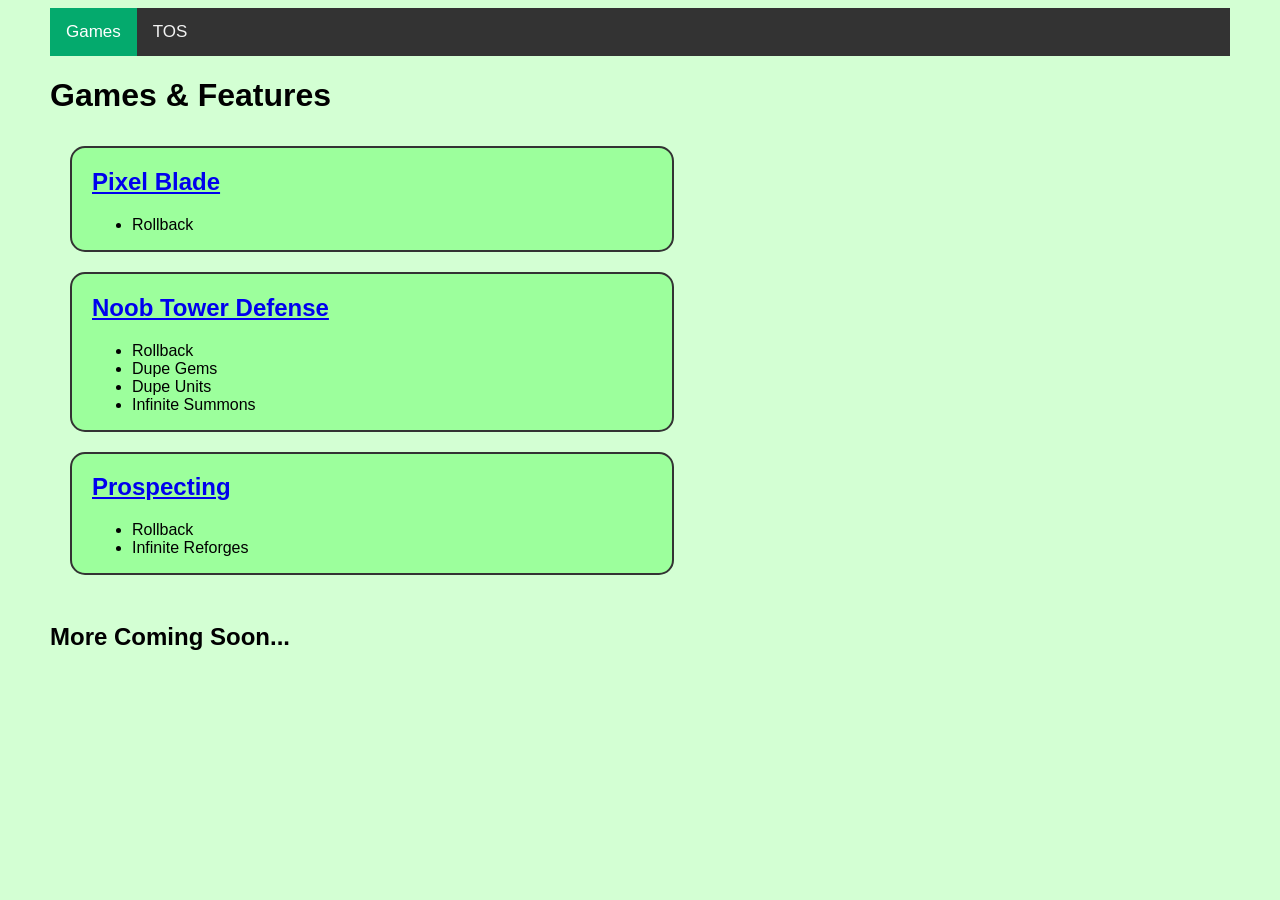
==== games.html @ 1d87ade6 "Add files via upload" ====
<!DOCTYPE html>
<html>
<head>
    <link rel="stylesheet" href="styles.css">
    <title>Games & Features</title>
</head>
<body>

    
<div class="topnav">
  <a class="active" href="games">Games</a>
  <a href="index">TOS</a>
</div>



<h1>Games & Features</h1>

<div class="games">
    <h2><a href="https://www.roblox.com/games/18172550962/">Pixel Blade</a></h2>
    <ul>
        <li>Rollback</li>
    </ul>
</div>

<div class="games">
    <h2><a href="https://www.roblox.com/games/127758462685845/">Noob Tower Defense</a></h2>
    <ul>
        <li>Rollback</li>
        <li>Dupe Gems</li>
        <li>Dupe Units</li>
        <li>Infinite Summons</li>
    </ul>
</div>

<div class="games">
    <h2><a href="https://www.roblox.com/games/129827112113663/">Prospecting</a></h2>
    <ul>
        <li>Rollback</li>
        <li>Infinite Reforges</li>
    </ul>
</div>


<div class="footer">
    <br>
    <h2>More Coming Soon...</h2>
</div>


</body>
</html>
---- styles.css ----
body {
  background-color: rgb(211, 255, 211);
  font-family: Arial, sans-serif;
  margin-left: 50px;
  margin-right: 50px;
}
h1 {
  color: rgb(0, 0, 0);
}
p {
  color: rgb(0, 0, 0);
}

.topnav {
  background-color: #333;
  overflow: hidden;
}
.topnav a {
  float: left;
  color: #f2f2f2;
  text-align: center;
  padding: 14px 16px;
  text-decoration: none;
  font-size: 17px;
}
.topnav a:hover {
  background-color: #ddd;
  color: black;
}
.topnav a.active {
  background-color: #04AA6D;
  color: white;
}

.games {
    background-color: rgb(156, 255, 156);
    width: 580px;
    float: left;
    border: 2px solid #333;
    padding-left: 20px;
    padding-top: -10px;
    border-radius: 15px;
    margin-top: 10px;
    margin-bottom: 10px;
    margin-right: 20px;
    margin-left: 20px;
}

.footer {
    clear: left;
}
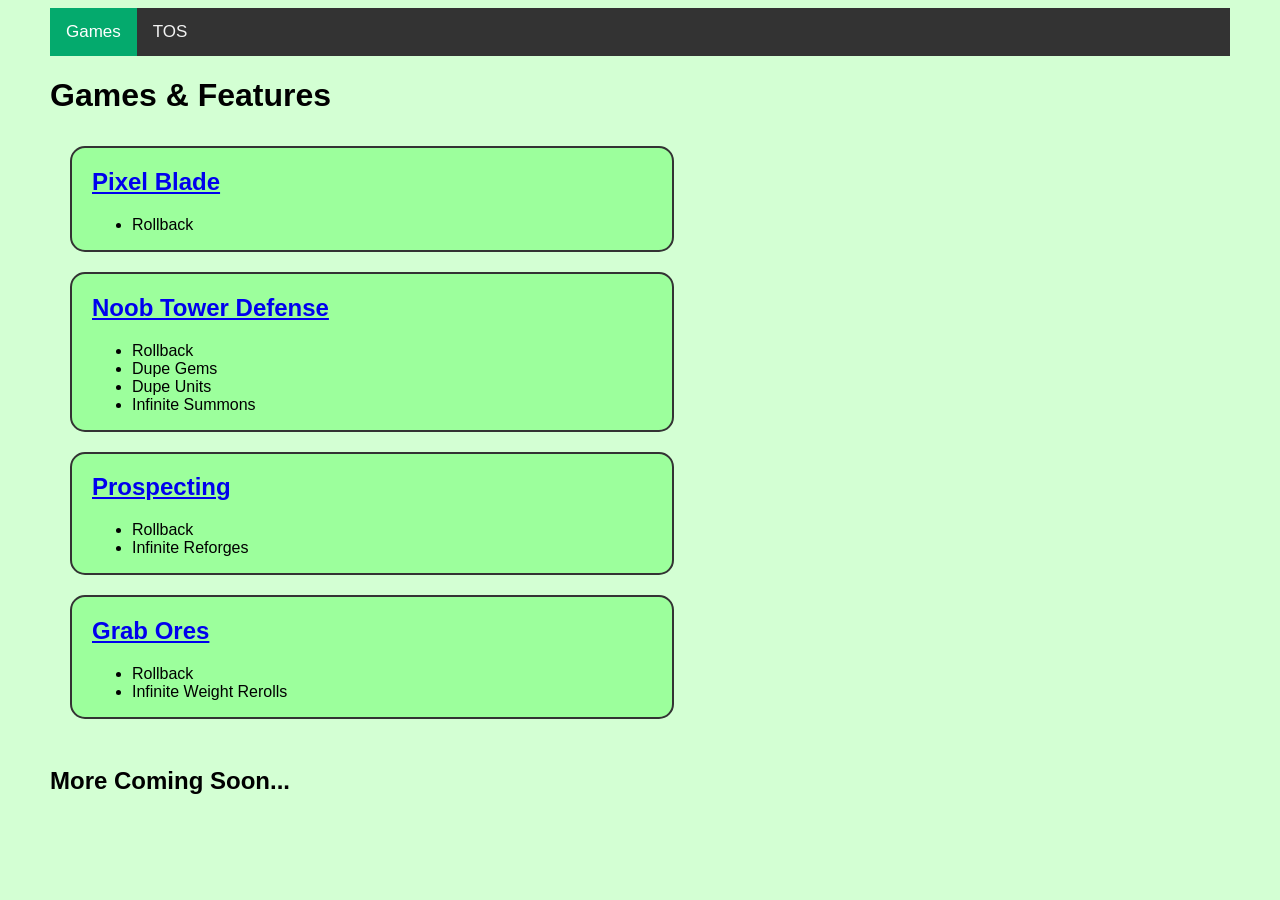
==== commit eb7e7a1f: "added grab ores" ====
--- a/games.html
+++ b/games.html
@@ -41,6 +41,13 @@
     </ul>
 </div>
 
+<div class="games">
+    <h2><a href="https://www.roblox.com/games/82806856224736/">Grab Ores</a></h2>
+    <ul>
+        <li>Rollback</li>
+        <li>Infinite Weight Rerolls</li>
+    </ul>
+</div>
 
 <div class="footer">
     <br>
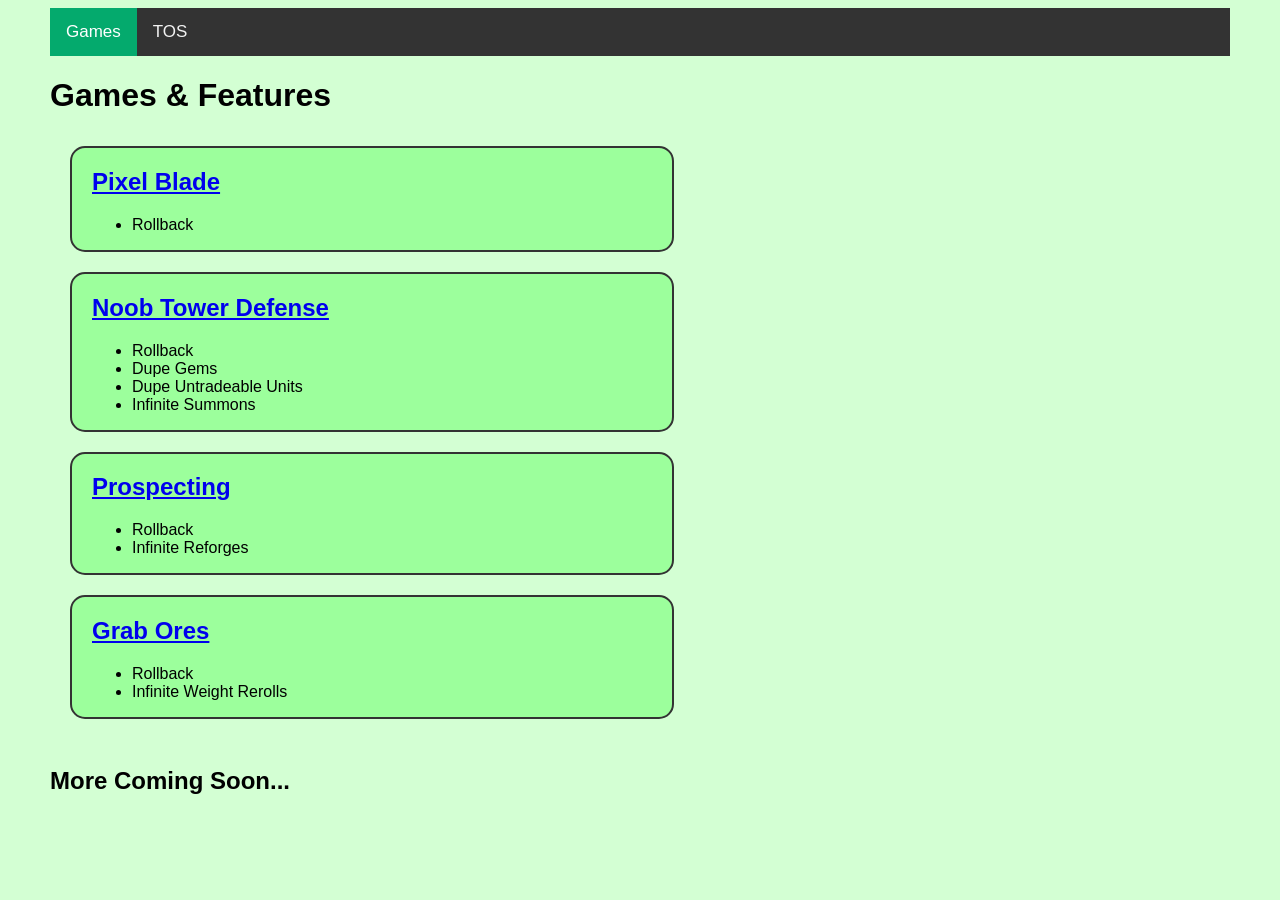
==== commit cf2911b1: "Add files via upload" ====
--- a/games.html
+++ b/games.html
@@ -28,7 +28,7 @@
     <ul>
         <li>Rollback</li>
         <li>Dupe Gems</li>
-        <li>Dupe Units</li>
+        <li>Dupe Untradeable Units</li>
         <li>Infinite Summons</li>
     </ul>
 </div>
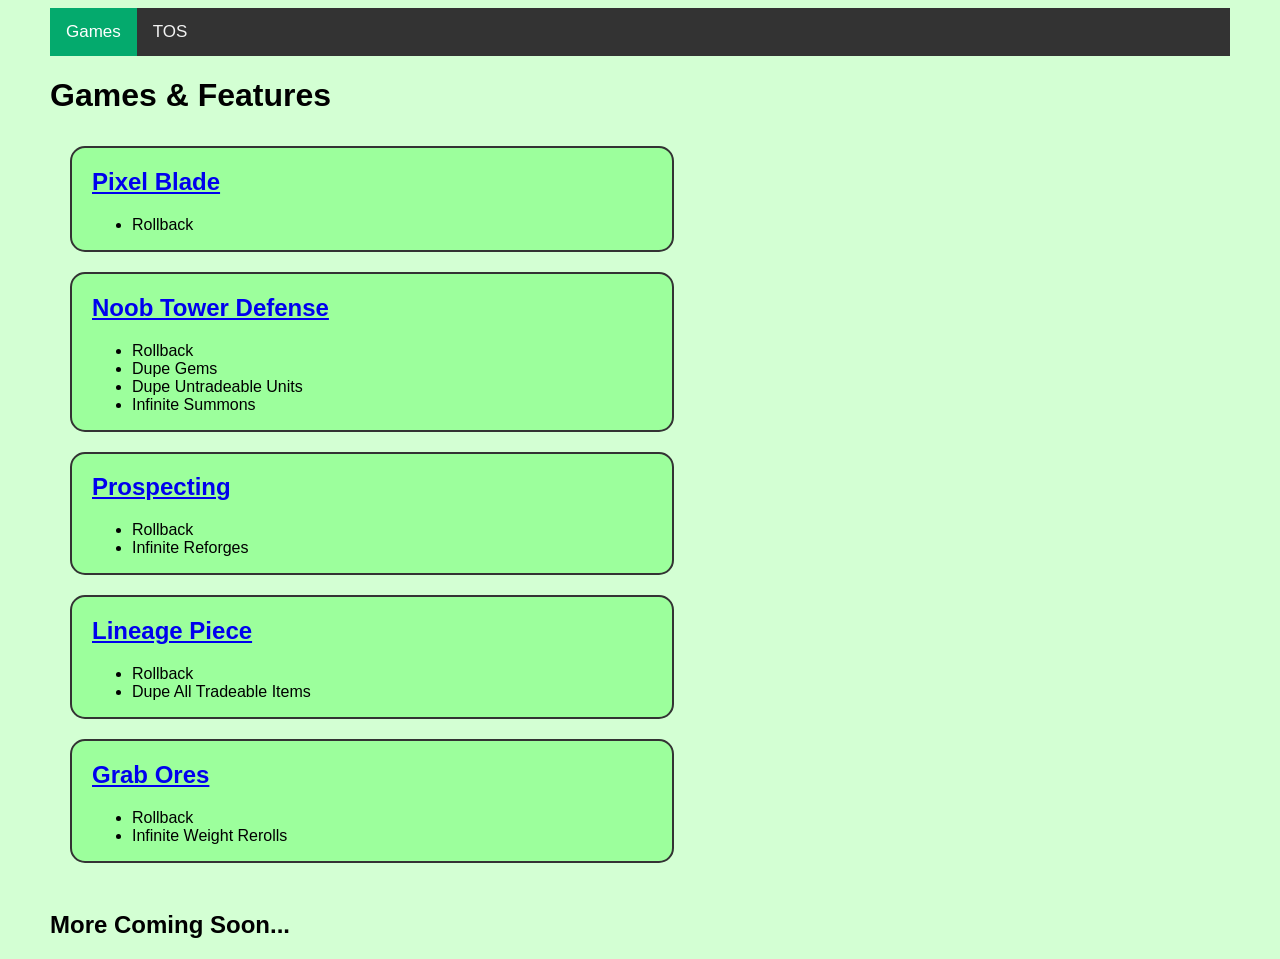
==== commit 526bc783: "Added Lineage Piece" ====
--- a/games.html
+++ b/games.html
@@ -42,6 +42,14 @@
 </div>
 
 <div class="games">
+    <h2><a href="https://www.roblox.com/games/104761395312874/">Lineage Piece</a></h2>
+    <ul>
+        <li>Rollback</li>
+        <li>Dupe All Tradeable Items</li>
+    </ul>
+</div>
+
+<div class="games">
     <h2><a href="https://www.roblox.com/games/82806856224736/">Grab Ores</a></h2>
     <ul>
         <li>Rollback</li>
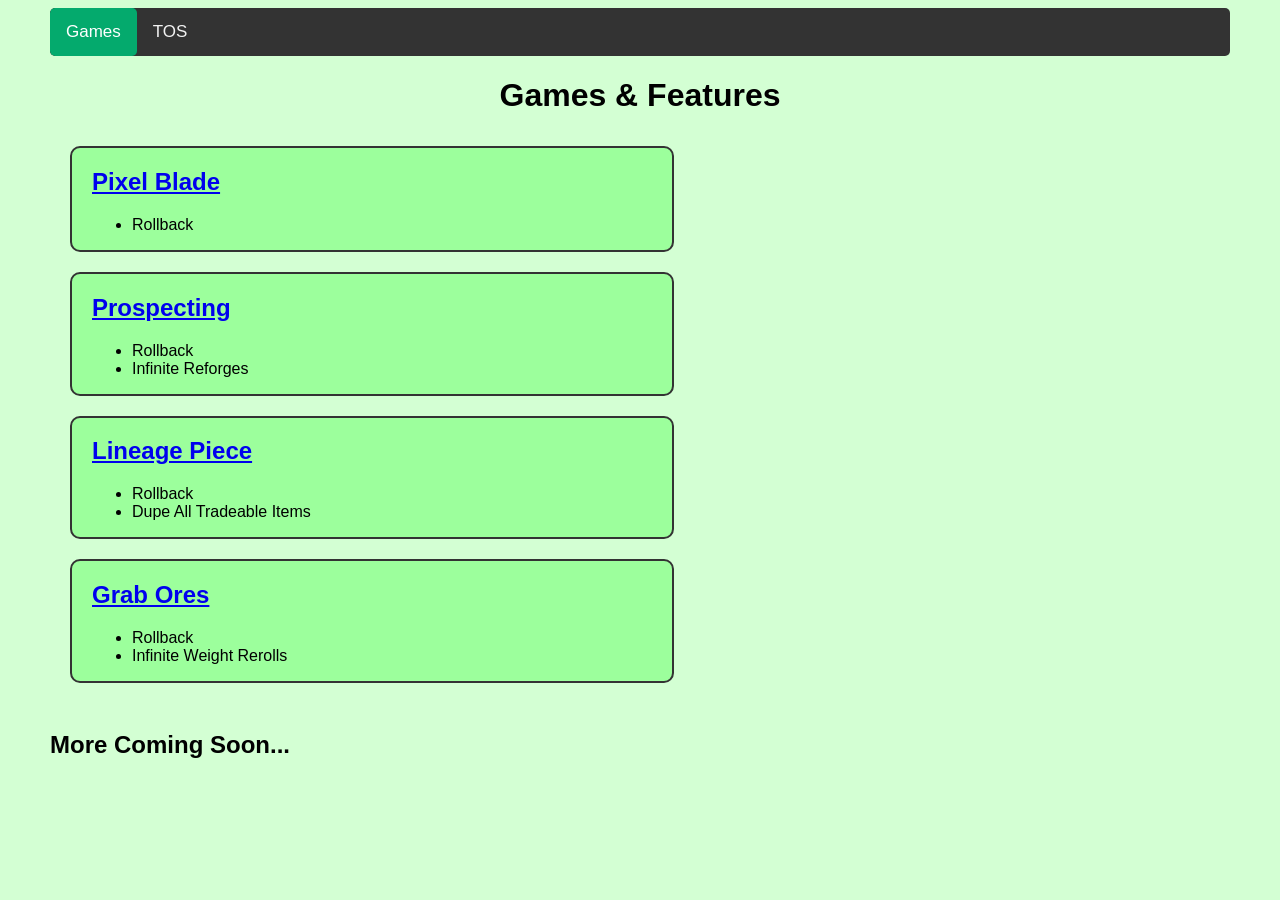
==== commit 57447f2b: "noob td patched :(" ====
--- a/games.html
+++ b/games.html
@@ -13,23 +13,15 @@
 </div>
 
 
+<div class="toptext">
+    <h1>Games & Features</h1>
+</div>
 
-<h1>Games & Features</h1>
 
 <div class="games">
     <h2><a href="https://www.roblox.com/games/18172550962/">Pixel Blade</a></h2>
     <ul>
         <li>Rollback</li>
-    </ul>
-</div>
-
-<div class="games">
-    <h2><a href="https://www.roblox.com/games/127758462685845/">Noob Tower Defense</a></h2>
-    <ul>
-        <li>Rollback</li>
-        <li>Dupe Gems</li>
-        <li>Dupe Untradeable Units</li>
-        <li>Infinite Summons</li>
     </ul>
 </div>
 
@@ -42,7 +34,7 @@
 </div>
 
 <div class="games">
-    <h2><a href="https://www.roblox.com/games/104761395312874/">Lineage Piece</a></h2>
+    <h2><a href="https://www.roblox.com/games/104761395312874/Lineage-Piece">Lineage Piece</a></h2>
     <ul>
         <li>Rollback</li>
         <li>Dupe All Tradeable Items</li>
--- a/styles.css
+++ b/styles.css
@@ -11,9 +11,14 @@
   color: rgb(0, 0, 0);
 }
 
+.toptext {
+  text-align: center;
+}
+
 .topnav {
   background-color: #333;
   overflow: hidden;
+  border-radius: 5px;
 }
 .topnav a {
   float: left;
@@ -26,10 +31,12 @@
 .topnav a:hover {
   background-color: #ddd;
   color: black;
+  border-radius: 5px;
 }
 .topnav a.active {
   background-color: #04AA6D;
   color: white;
+  border-radius: 5px;
 }
 
 .games {
@@ -39,7 +46,7 @@
     border: 2px solid #333;
     padding-left: 20px;
     padding-top: -10px;
-    border-radius: 15px;
+    border-radius: 10px;
     margin-top: 10px;
     margin-bottom: 10px;
     margin-right: 20px;
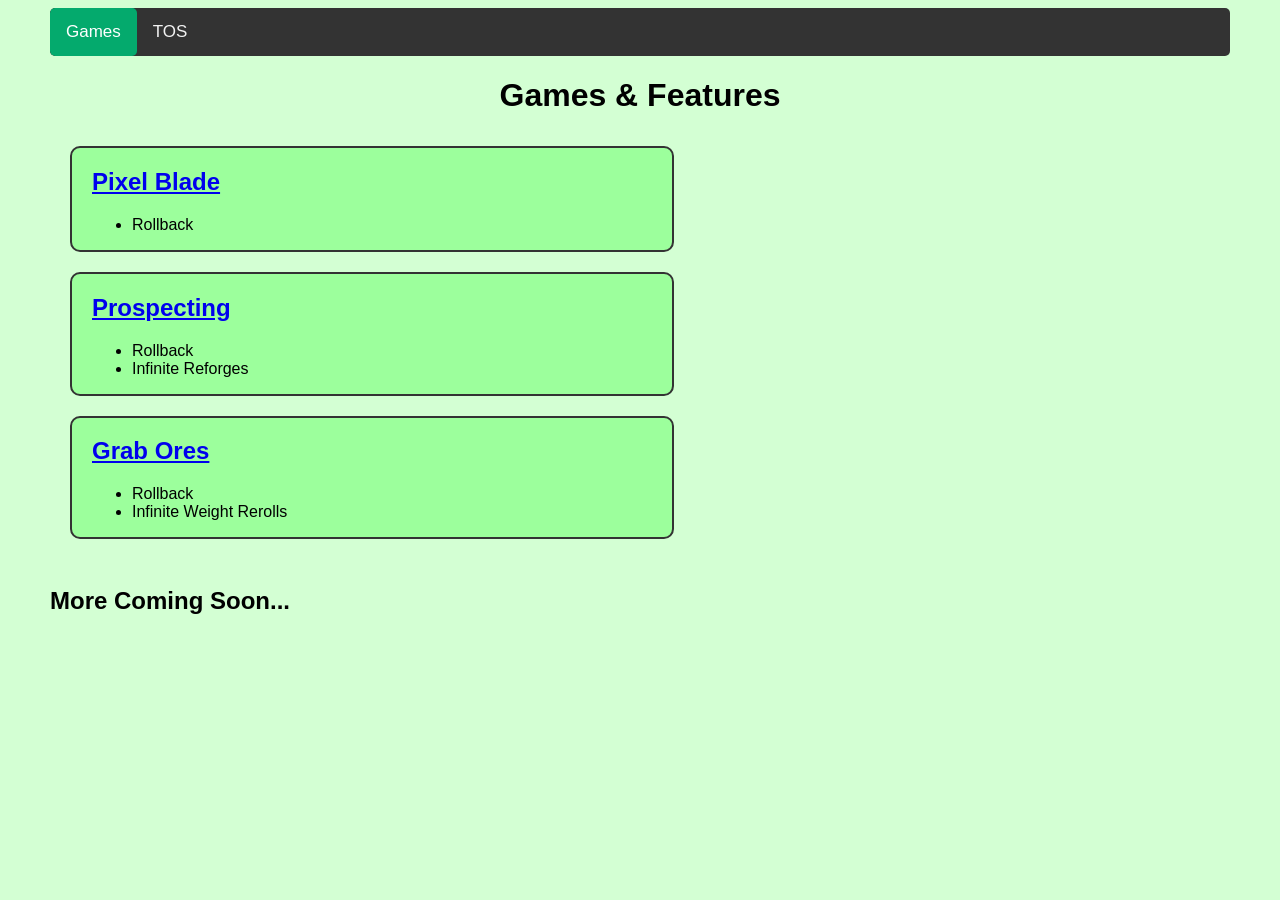
==== commit 9b64a6bd: "Add files via upload" ====
--- a/games.html
+++ b/games.html
@@ -33,13 +33,6 @@
     </ul>
 </div>
 
-<div class="games">
-    <h2><a href="https://www.roblox.com/games/104761395312874/Lineage-Piece">Lineage Piece</a></h2>
-    <ul>
-        <li>Rollback</li>
-        <li>Dupe All Tradeable Items</li>
-    </ul>
-</div>
 
 <div class="games">
     <h2><a href="https://www.roblox.com/games/82806856224736/">Grab Ores</a></h2>
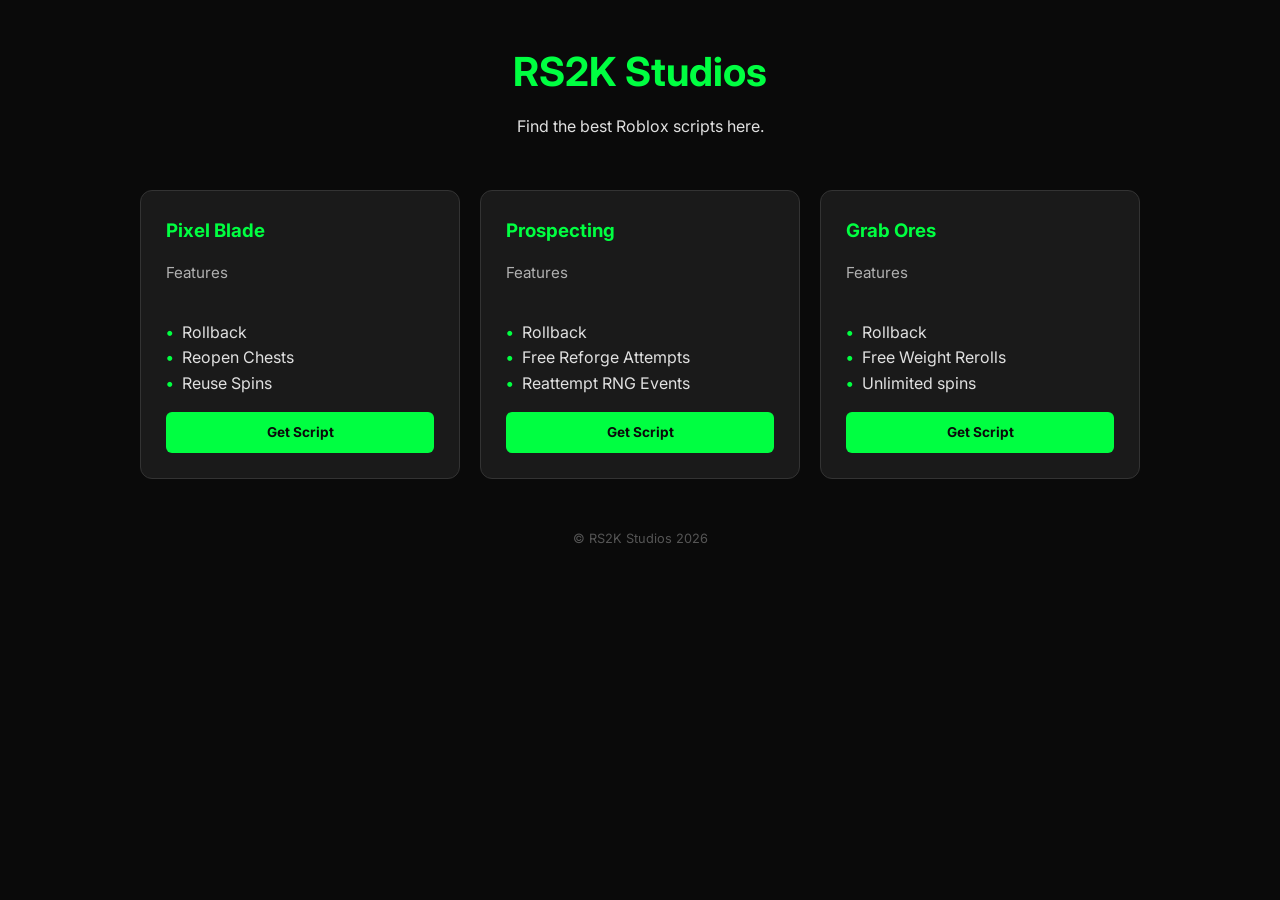
==== commit 40824291: "Add files via upload" ====
--- a/games.html
+++ b/games.html
@@ -1,52 +1,59 @@
 <!DOCTYPE html>
-<html>
+<html lang="en">
 <head>
+    <meta charset="UTF-8">
+    <meta name="viewport" content="width=device-width, initial-scale=1.0">
+    <title>RS2K Studios</title>
     <link rel="stylesheet" href="styles.css">
-    <title>Games & Features</title>
+    <link href="https://fonts.googleapis.com/css2?family=Inter:wght@400;700&display=swap" rel="stylesheet">
 </head>
 <body>
 
-    
-<div class="topnav">
-  <a class="active" href="games">Games</a>
-  <a href="index">TOS</a>
-</div>
+    <header>
+        <h1>RS2K Studios</h1>
+        <p>Find the best Roblox scripts here.</p>
+    </header>
 
+    <main class="container">
+        
+        <div class="card">
+            <h3>Pixel Blade</h3>
+            <p class="list-label">Features</p>
+            <ul>
+                <li>Rollback</li>
+                <li>Reopen Chests</li>
+                <li>Reuse Spins</li>
+            </ul>
+            <a href="https://discord.gg/yr7VkFesPa" class="btn">Get Script</a>
+        </div>
 
-<div class="toptext">
-    <h1>Games & Features</h1>
-</div>
+        <div class="card">
+            <h3>Prospecting</h3>
+            <p class="list-label">Features</p>
+            <ul>
+                <li>Rollback</li>
+                <li>Free Reforge Attempts</li>
+                <li>Reattempt RNG Events</li>
+            </ul>
+            <a href="https://discord.gg/yr7VkFesPa" class="btn">Get Script</a>
+        </div>
 
+        <div class="card">
+            <h3>Grab Ores</h3>
+            <p class="list-label">Features</p>
+            <ul>
+                <li>Rollback</li>
+                <li>Free Weight Rerolls</li>
+                <li>Unlimited spins</li>
+            </ul>
+            <a href="https://discord.gg/yr7VkFesPa" class="btn">Get Script</a>
+        </div>
 
-<div class="games">
-    <h2><a href="https://www.roblox.com/games/18172550962/">Pixel Blade</a></h2>
-    <ul>
-        <li>Rollback</li>
-    </ul>
-</div>
+    </main>
 
-<div class="games">
-    <h2><a href="https://www.roblox.com/games/129827112113663/">Prospecting</a></h2>
-    <ul>
-        <li>Rollback</li>
-        <li>Infinite Reforges</li>
-    </ul>
-</div>
-
-
-<div class="games">
-    <h2><a href="https://www.roblox.com/games/82806856224736/">Grab Ores</a></h2>
-    <ul>
-        <li>Rollback</li>
-        <li>Infinite Weight Rerolls</li>
-    </ul>
-</div>
-
-<div class="footer">
-    <br>
-    <h2>More Coming Soon...</h2>
-</div>
-
+    <footer>
+        <p>&copy; RS2K Studios 2026</p>
+    </footer>
 
 </body>
 </html>
--- a/styles.css
+++ b/styles.css
@@ -1,58 +1,188 @@
-body {
-  background-color: rgb(211, 255, 211);
-  font-family: Arial, sans-serif;
-  margin-left: 50px;
-  margin-right: 50px;
-}
-h1 {
-  color: rgb(0, 0, 0);
-}
-p {
-  color: rgb(0, 0, 0);
+* {
+  margin: 0;
+  padding: 0;
+  box-sizing: border-box;
 }
 
-.toptext {
+body {
+  background-color: #0a0a0a; /* Deep Black */
+  color: #e0e0e0; /* Light Gray Text */
+  font-family: 'Inter', sans-serif;
+  line-height: 1.6;
+  display: flex;
+  flex-direction: column;
+  align-items: center;
+  padding: 40px 20px;
+}
+
+header {
+  text-align: center;
+  margin-bottom: 50px;
+}
+
+header h1 {
+  color: #00ff41; /* Classic Matrix/Neon Green */
+  font-size: 2.5rem;
+  margin-bottom: 10px;
+}
+
+/* Container for the Cards */
+.container {
+  display: grid;
+  grid-template-columns: repeat(auto-fit, minmax(300px, 1fr));
+  gap: 20px;
+  max-width: 1000px;
+  width: 100%;
+}
+
+/* Card Styling */
+.card {
+  background: #1a1a1a; /* Dark Gray Card */
+  border: 1px solid #333;
+  border-radius: 12px;
+  padding: 25px;
+  transition: transform 0.3s ease, border-color 0.3s ease;
+
+  display: flex;
+  flex-direction: column;
+  height: 100%;
+}
+
+.card:hover {
+  transform: translateY(-5px);
+  border-color: #00ff41; /* Green glow on hover */
+}
+
+.card h3 {
+  color: #00ff41;
+  margin-bottom: 15px;
+}
+
+.card p {
+  font-size: 0.95rem;
+  color: #b0b0b0;
+  margin-bottom: 20px;
+}
+
+/* Button Styling */
+.btn {
+  display: inline-block;
+  padding: 10px 20px;
+  background-color: #00ff41;
+  color: #0a0a0a;
+  text-decoration: none;
+  border-radius: 6px;
+  font-weight: bold;
+  font-size: 0.85rem;
   text-align: center;
 }
 
-.topnav {
-  background-color: #333;
-  overflow: hidden;
-  border-radius: 5px;
-}
-.topnav a {
-  float: left;
-  color: #f2f2f2;
-  text-align: center;
-  padding: 14px 16px;
-  text-decoration: none;
-  font-size: 17px;
-}
-.topnav a:hover {
-  background-color: #ddd;
-  color: black;
-  border-radius: 5px;
-}
-.topnav a.active {
-  background-color: #04AA6D;
-  color: white;
-  border-radius: 5px;
+.btn:hover {
+  background-color: #00cc33;
 }
 
-.games {
-    background-color: rgb(156, 255, 156);
-    width: 580px;
-    float: left;
-    border: 2px solid #333;
-    padding-left: 20px;
-    padding-top: -10px;
-    border-radius: 10px;
-    margin-top: 10px;
-    margin-bottom: 10px;
-    margin-right: 20px;
-    margin-left: 20px;
+footer {
+  margin-top: 50px;
+  color: #555;
+  font-size: 0.8rem;
 }
 
-.footer {
-    clear: left;
+.card ul {
+  list-style: none;
+  padding-left: 0;
+  margin: 15px 0;
+  
+  /* ADD THIS LINE */
+  flex-grow: 1; 
+}
+
+.card li::before {
+  content: "•";    /* Adds a custom dot */
+  color: #00ff41; /* Makes the dot green */
+  font-weight: bold;
+  display: inline-block; 
+  width: 1em;
+  margin-left: 0;
+}
+
+/* Legal Page Specific Styles */
+.legal-container {
+  max-width: 800px; /* Narrower than the home page for better readability */
+  width: 95%;
+  background: #151515; /* Slightly lighter than the background to define the area */
+  padding: 60px;
+  border-radius: 16px;
+  border: 1px solid #222;
+  margin: 20px auto;
+}
+
+.legal-header {
+  border-bottom: 1px solid #333;
+  padding-bottom: 20px;
+  margin-bottom: 40px;
+}
+
+.legal-header h1 {
+  color: #00ff41;
+  margin: 0;
+}
+
+.legal-header p {
+  color: #666;
+  font-size: 0.9rem;
+}
+
+/* Typography for the body text */
+.legal-content h2 {
+  color: #00ff41;
+  font-size: 1.4rem;
+  margin-top: 30px;
+  margin-bottom: 15px;
+}
+
+.legal-content p {
+  color: #ccc;
+  margin-bottom: 20px;
+  line-height: 1.8;
+}
+
+/* Reusing your list style from before */
+.legal-content ul {
+  list-style: none;
+  padding-left: 0;
+  margin-bottom: 30px;
+}
+
+.legal-content li::before {
+  content: "•";
+  color: #00ff41;
+  font-weight: bold;
+  display: inline-block;
+  width: 1.5em;
+}
+
+.legal-content li {
+  color: #b0b0b0;
+  margin-bottom: 10px;
+}
+
+/* Back Link Style */
+.back-link {
+  color: #666;
+  text-decoration: none;
+  font-size: 0.9rem;
+  transition: color 0.2s;
+  display: inline-block;
+  margin-bottom: 20px;
+}
+
+.back-link:hover {
+  color: #00ff41;
+}
+
+/* Responsive adjustment for mobile */
+@media (max-width: 600px) {
+  .legal-container {
+      padding: 30px;
+  }
 }
